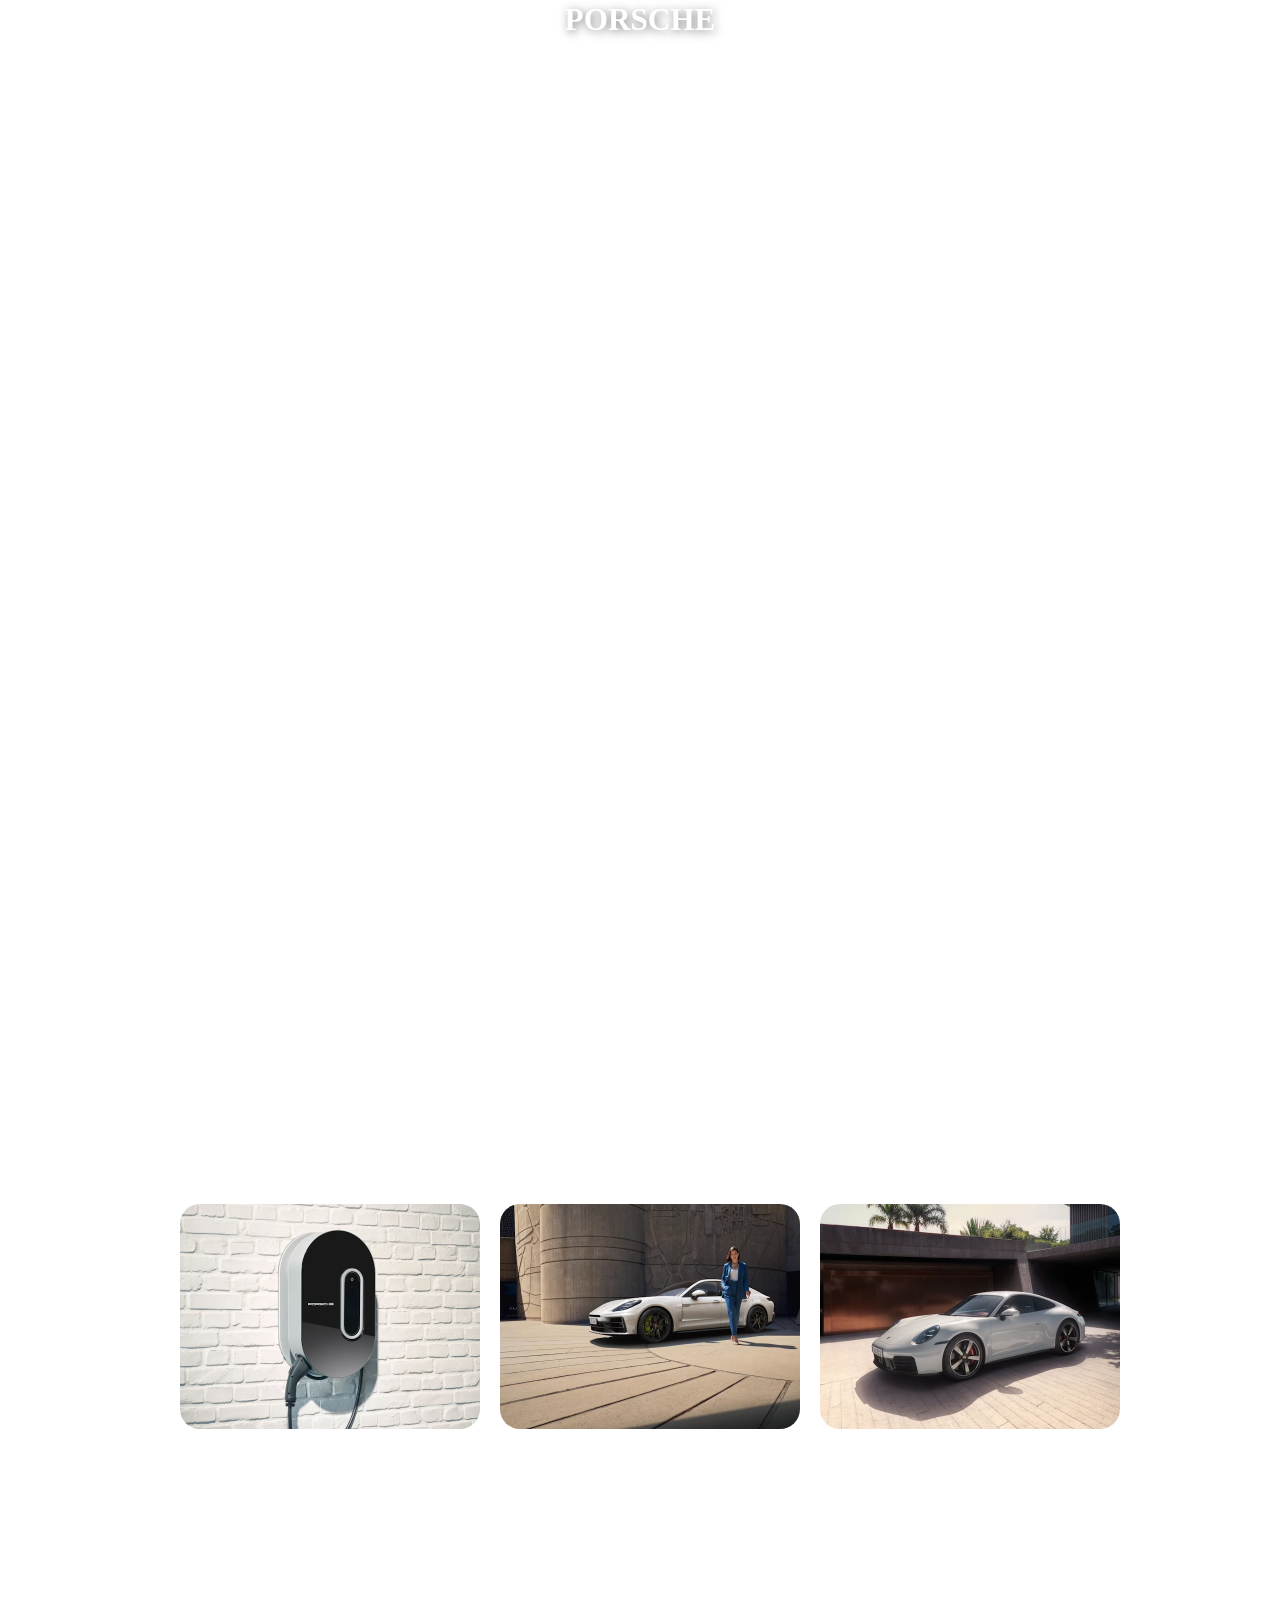
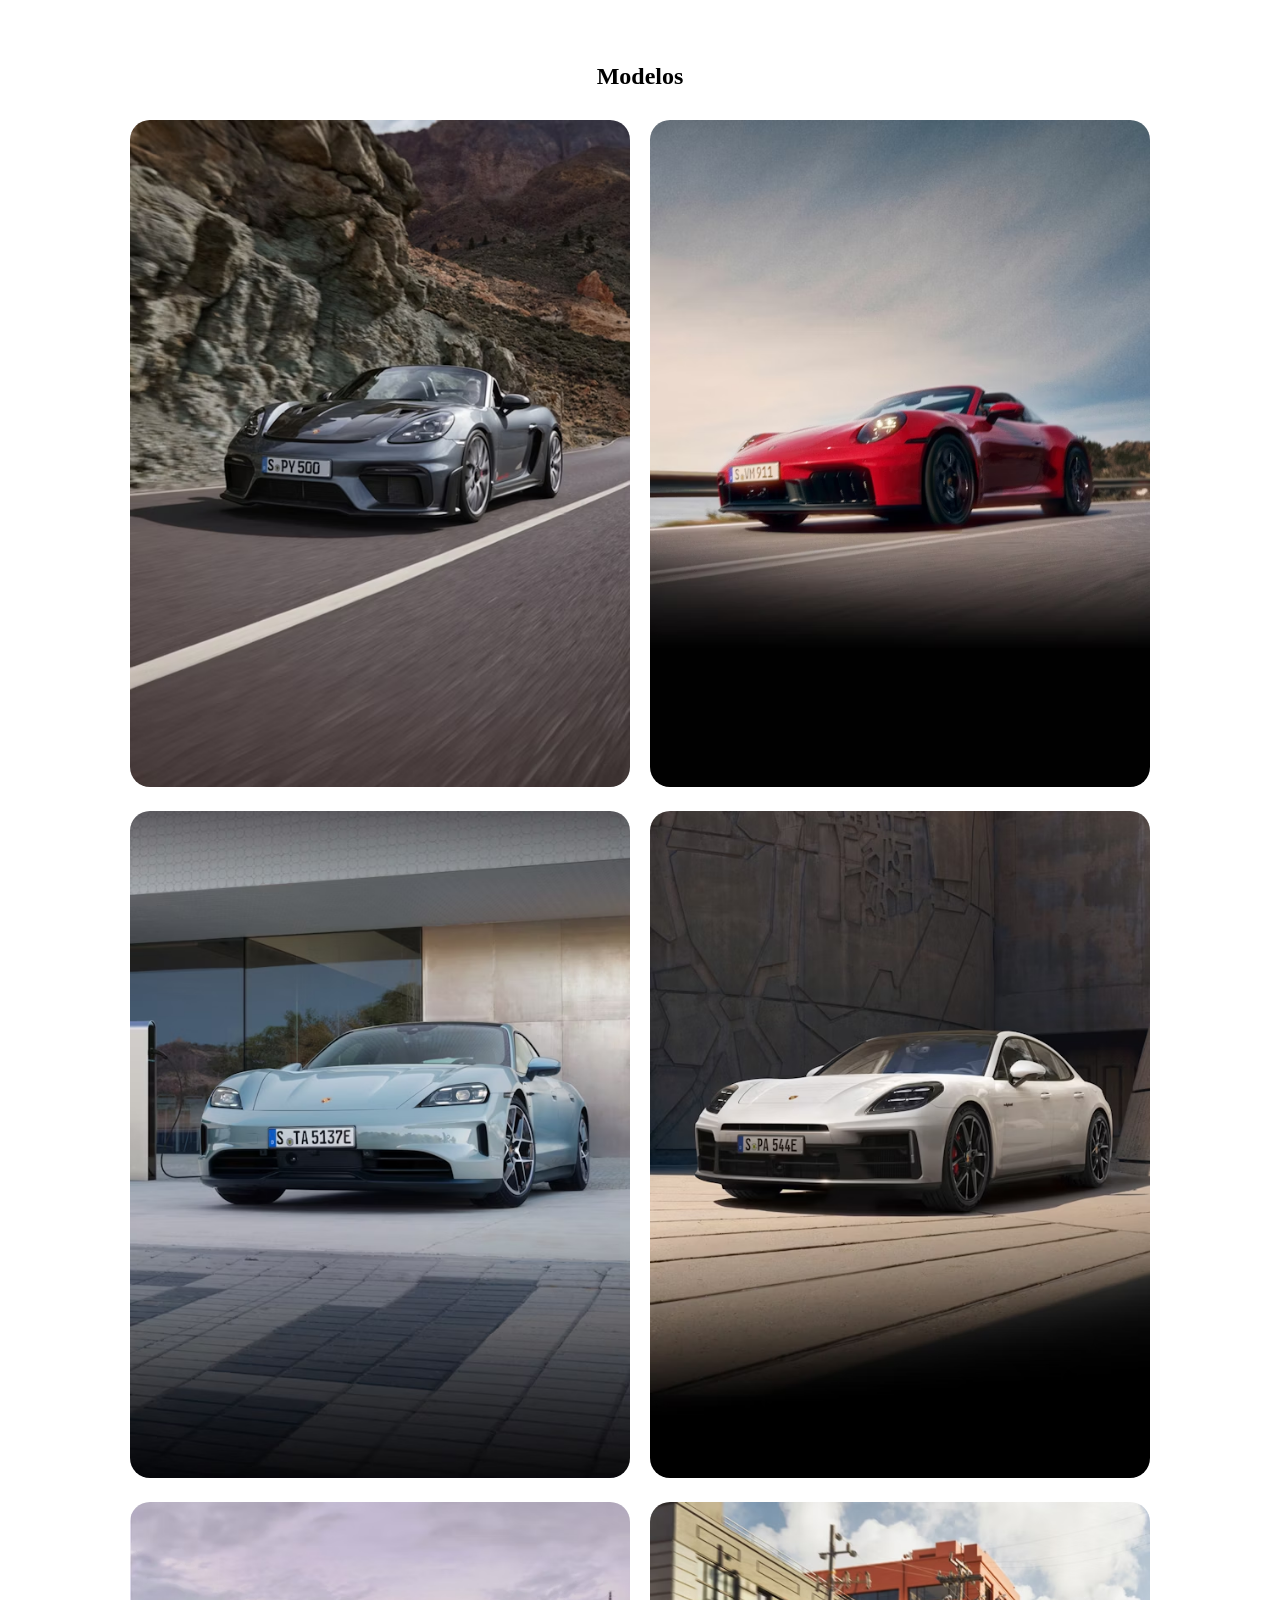
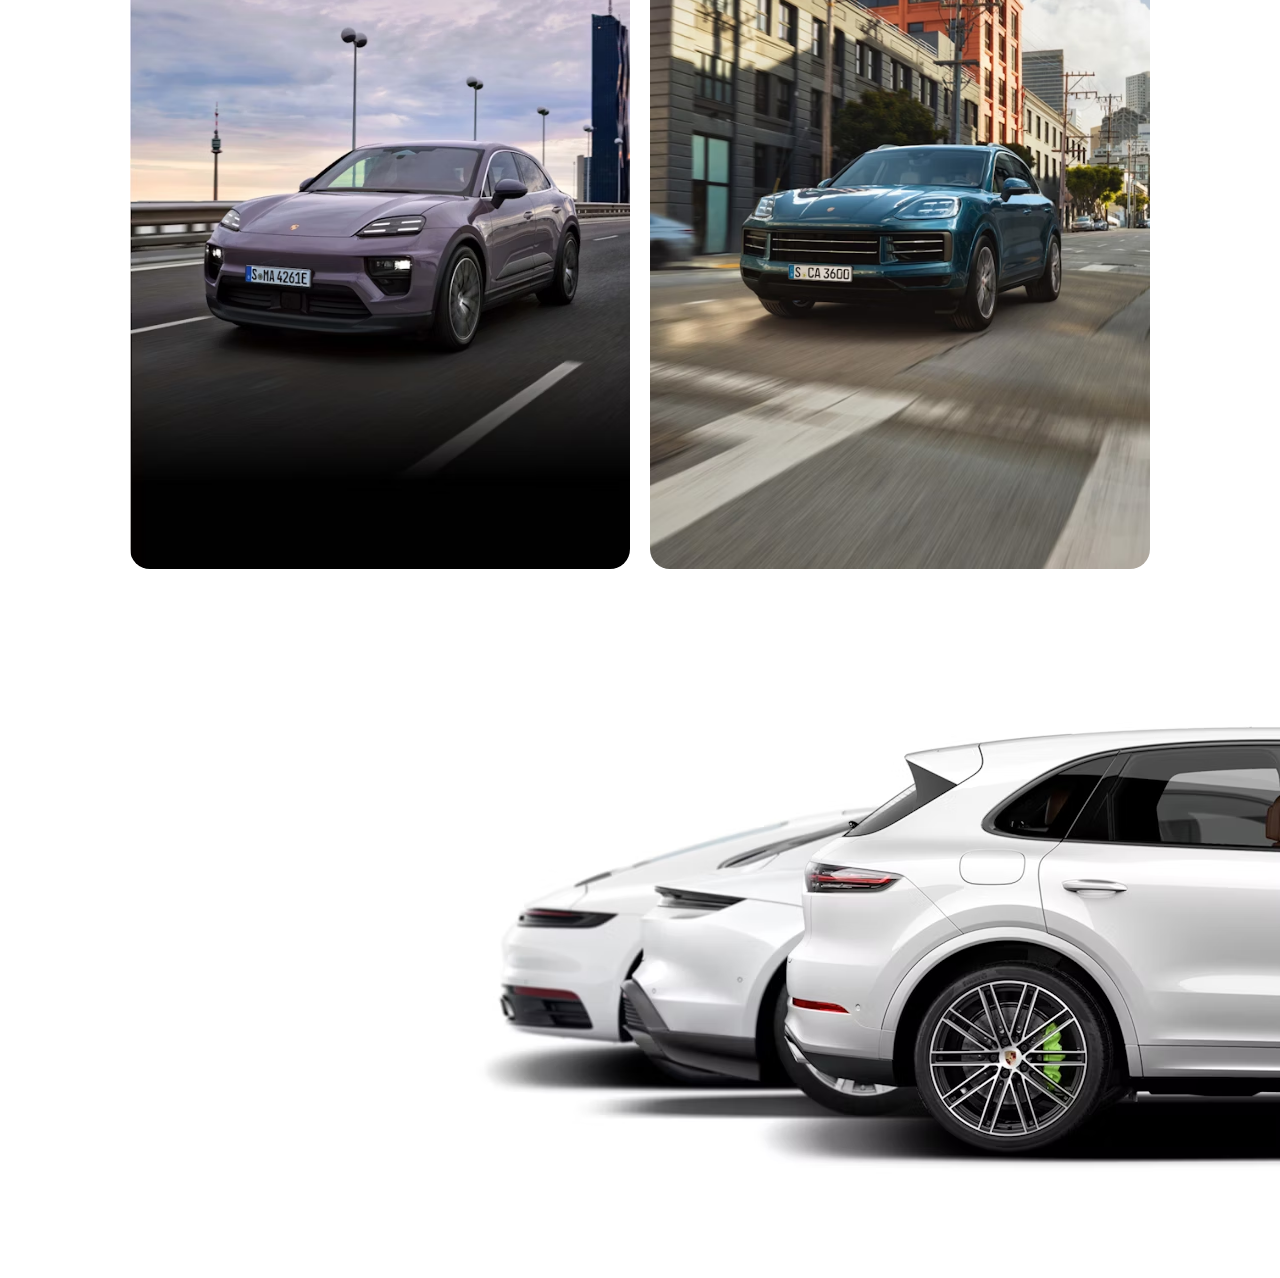
==== index.html @ 4b526ed1 "Add files via upload" ====
<!DOCTYPE html>
<html lang="en">

<head>
    <meta charset="UTF-8">
    <meta name="viewport" content="width=device-width, initial-scale=1.0">
    <link rel="stylesheet" href="css/pg1.css">
    <link rel="stylesheet" href="css/mobile1.css">
    <title>porsche</title>
</head>

<body>

    <section>

    <div class="videodefundo">
        <video class="fundo1" autoplay muted loop> 
            <source src="img/The new Porsche 911 ｜ Iconic to the core.mp4">
        </video>
    </div>

    <div class="logo">
        <a href="index.html"> <h1 class="log1">PORSCHE</h1>
        </a>
    </div>

</section>

<section class="semvideo">

    <ul class="lista1">
        <a href="https://www.youtube.com/watch?v=5KUokQX4sXY" class="item1"><img  src="img/estacoes.avif" alt=""></a>
        <a href="https://www.youtube.com/watch?v=5KUokQX4sXY" class="item1"><img  src="img/panamera.avif" alt=""></a>
        <a href="https://www.youtube.com/watch?v=5KUokQX4sXY" class="item1"><img  src="img/unicoeeterno.avif" alt=""></a>
    </ul>
    

    <h1 id="modelos">Modelos</h1>

    <ul id="modes">
        <a href="#" class="item2"><img  src="img/718.avif" alt=""></a>
        <a href="#" class="item2"><img  src="img/911.avif" alt=""></a>
        <a href="#" class="item2"><img  src="img/taycar.avif" alt=""></a>
        <a href="#" class="item2"><img  src="img/Panameracar.avif" alt=""></a>
        <a href="#" class="item2"><img  src="img/macan.avif" alt=""></a>
        <a href="#" class="item2"><img  src="img/cayenne.avif" alt=""></a>
    </ul>
<div class="seminovo">
    <img src="img/seminovo.avif" alt="" >
</div>

</section>
</body>
</html>
---- css/pg1.css ----
.logo {
    position: absolute;
    top: 20px;
    left: 50%;
    transform: translate(-50%, -50%);
    color: white;
    font-size: 1.3rem;
    text-shadow: 2px 2px 10px rgba(0, 0, 0, 0.5);
    text-align: center;
}

a {
  text-decoration: none;
  color: white;
}

* {
    margin: 0;
    padding: 0;
    box-sizing: border-box;
}

.videodefundo {   
    overflow: hidden;
}

.fundo1 {
    position: relative;
    height: 1200px;
    top: 360px;
    left: 790px;
    transform: translate(-50%, -50%);
    object-fit: cover;
}


.lista1 img {
    border-radius: 20px;
    width: 300px;
    margin-left: 20px;
    min-width: 200px;   
}

.lista1 {
    top: 700px;
    justify-content: center;
    display: grid;
    grid-template-columns: repeat(3, 0fr);
    overflow: hidden;
}

#modes {
    display: grid;
    justify-content: center;
    grid-template-columns: repeat(2, 0fr); /* 2 colunas */
    gap: 20px;
    max-width: 600px; /* Define um limite para a largura */
    margin: 30px auto;
}

#modes img {
    width: 500px;
    border-radius: 20px;
}

#modelos {
 display: flex;
 justify-content: center;
 margin-top: 230px;
}



.seminovo {
    display: flex;
    justify-content: flex-end;
}
---- css/mobile1.css ----
@media screen and (max-width: 1200px) {
  .lista1 {
    left: 19px;
    top: 940px;
    justify-items: center;
    width: 360px;
    display: grid;
    grid-template-columns: repeat(1, 1fr);
    }

  .lista1 img {
    border-radius: 20px;
    width: 300px;
    margin-top: 20px;
    min-width: 200px;
  
  }
  

  .fundo1 {
    position: relative;
    top: 360px;
    height: 1140px;
    transform: translate(-50%, -50%);
    object-fit: cover;
    }

  #modes {
    justify-items: center;
    display: grid;
    grid-template-columns: repeat(1, 1fr); /* 2 colunas */
    gap: 20px;
    max-width: 600px; /* Define um limite para a largura */
    margin: 400px auto;
  }

  #modes img {
    width: 300px;
    border-radius: 20px;
}

  #modelos {
    display: flex;
    justify-content: center;
    margin-top: 230px;
}

.seminovo {
  overflow: hidden;
  height: 300px;
}

.seminovo {
  display: flex;
  justify-content: flex-end;
}
  }
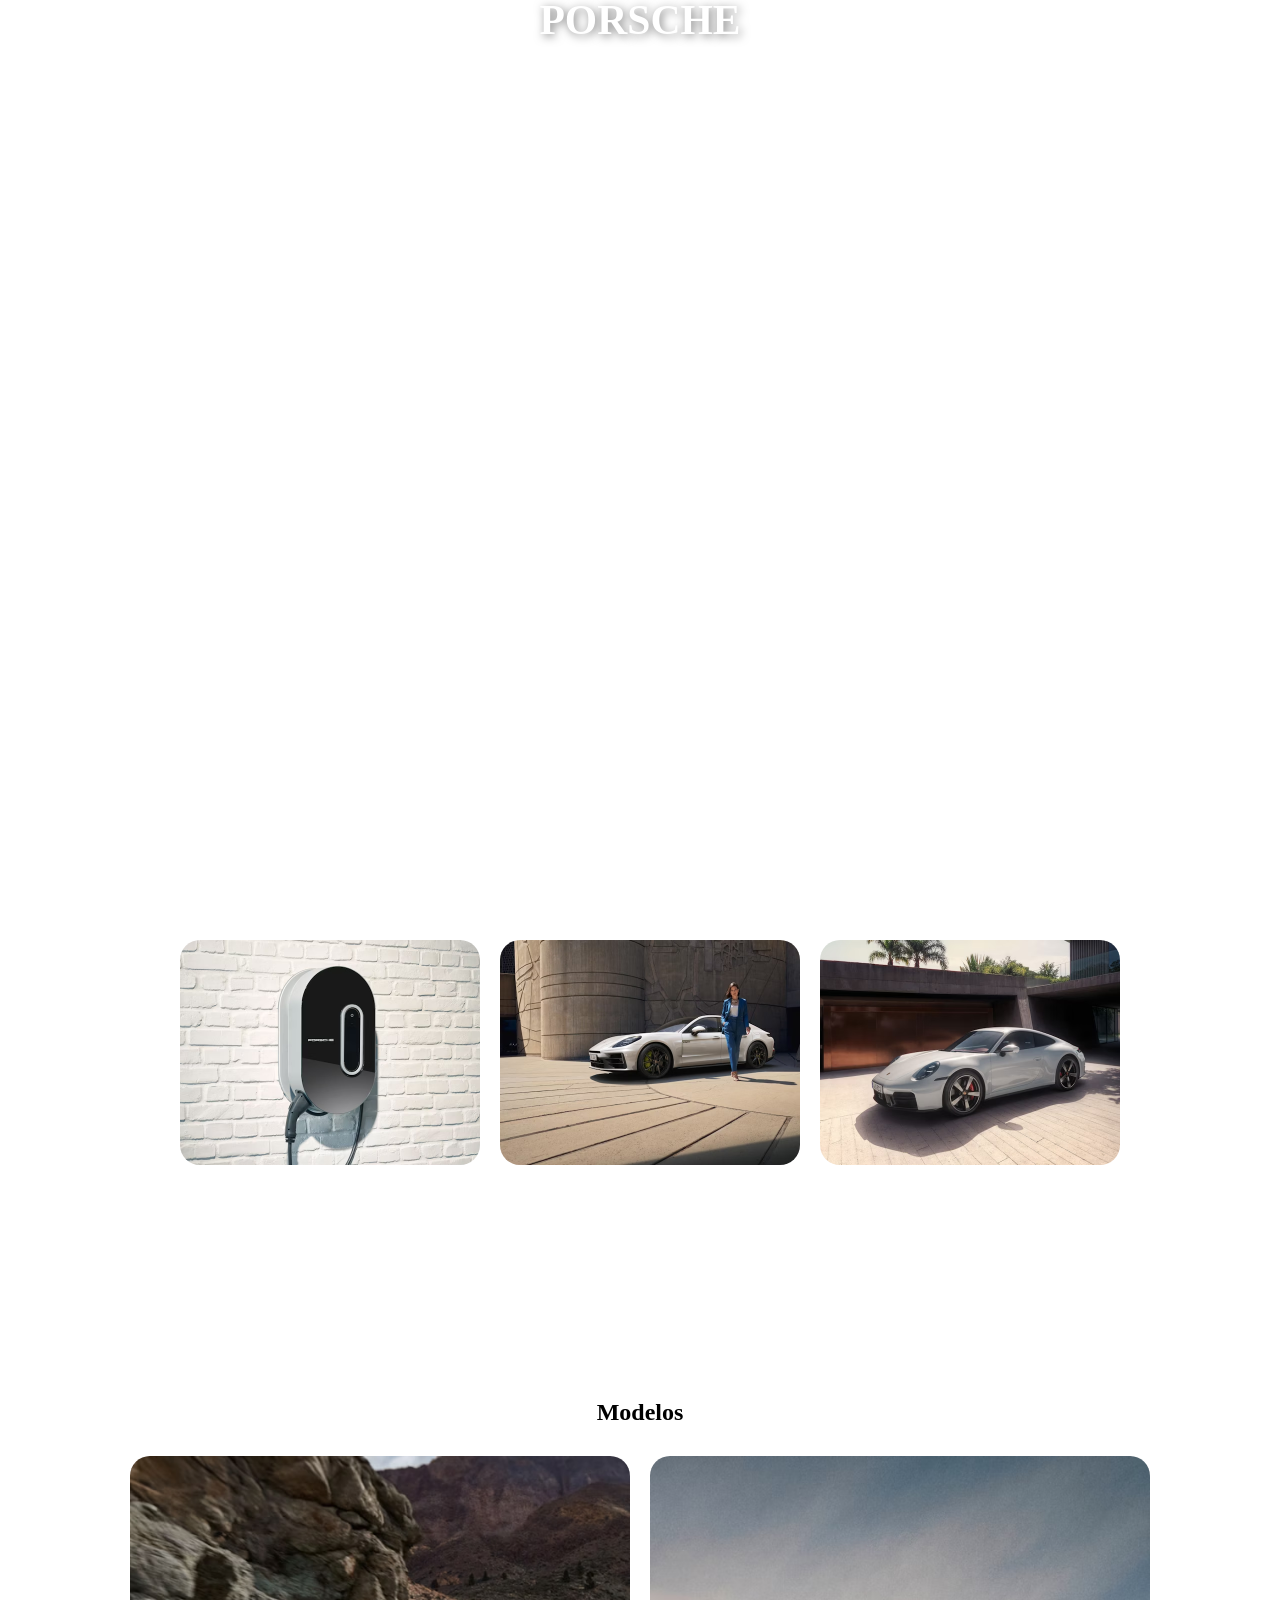
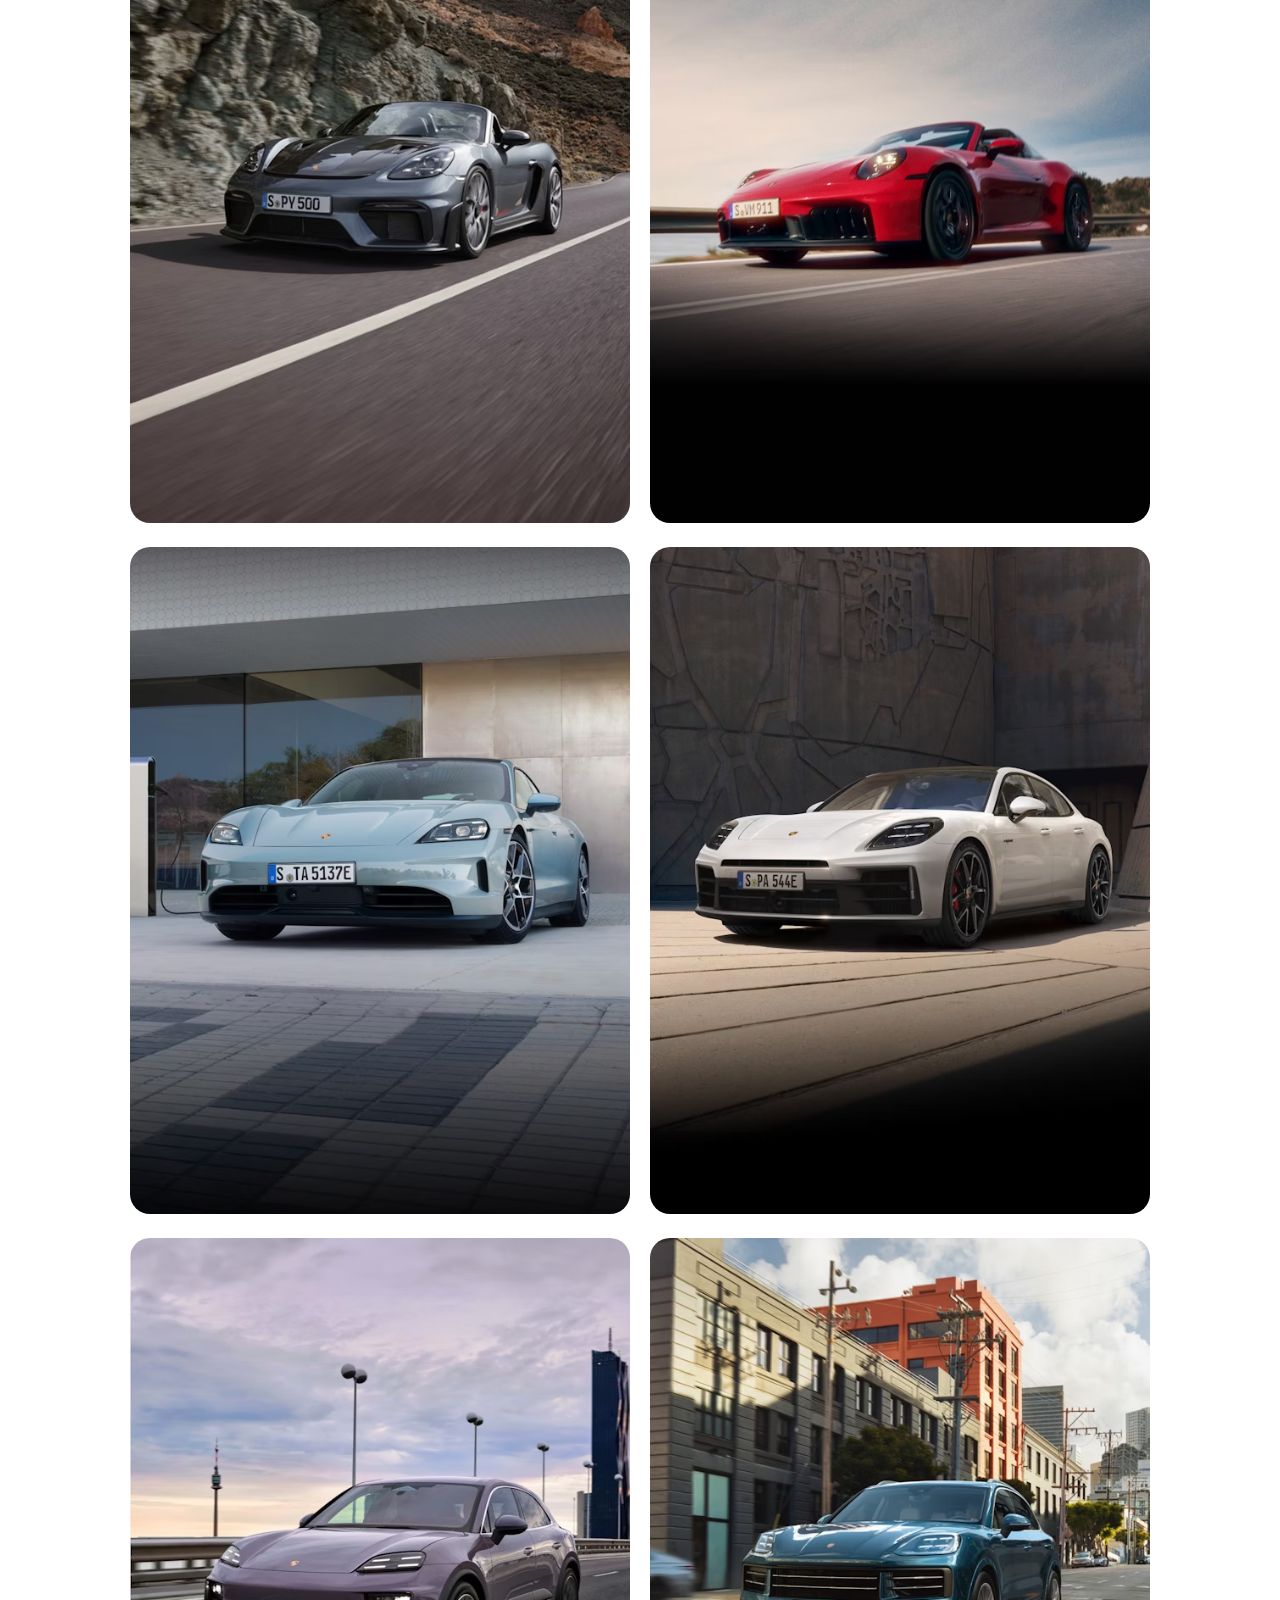
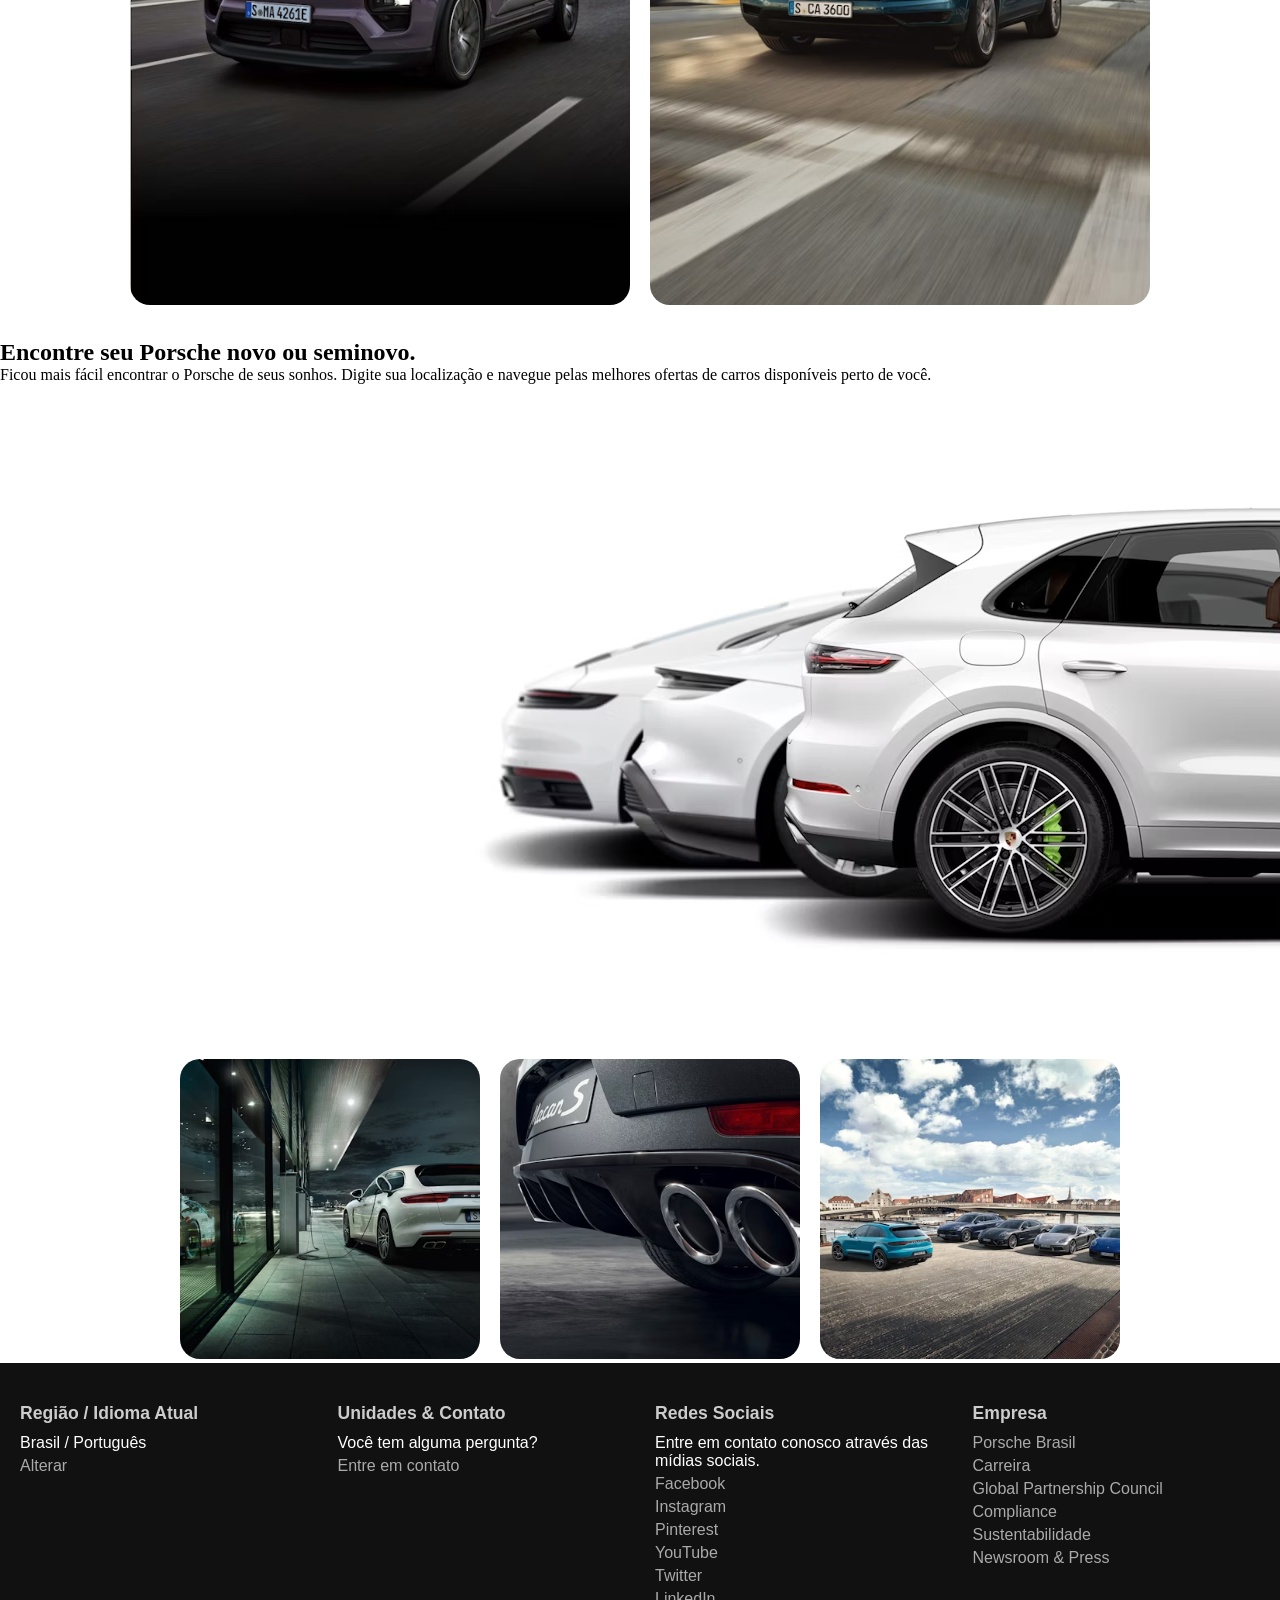
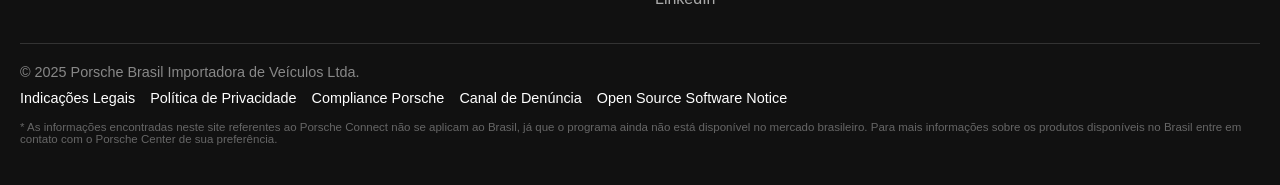
==== commit b4789207: "Add files via upload" ====
--- a/index.html
+++ b/index.html
@@ -11,44 +11,142 @@
 
 <body>
 
-    <section>
+    <main>
 
-    <div class="videodefundo">
-        <video class="fundo1" autoplay muted loop> 
-            <source src="img/The new Porsche 911 ｜ Iconic to the core.mp4">
-        </video>
-    </div>
+        <div class="videodefundo">
+            <video class="fundo1" autoplay muted loop>
+                <source src="img/The new Porsche 911 ｜ Iconic to the core.mp4" type="video/mp4">
+            </video>
+        </div>
 
-    <div class="logo">
-        <a href="index.html"> <h1 class="log1">PORSCHE</h1>
-        </a>
-    </div>
+        <div class="logo">
+            <a href="index.html">
+                <h1 class="log1">PORSCHE</h1>
+            </a>
+        </div>
 
-</section>
+    </main>
 
-<section class="semvideo">
+    <section class="semvideo">
 
-    <ul class="lista1">
-        <a href="https://www.youtube.com/watch?v=5KUokQX4sXY" class="item1"><img  src="img/estacoes.avif" alt=""></a>
-        <a href="https://www.youtube.com/watch?v=5KUokQX4sXY" class="item1"><img  src="img/panamera.avif" alt=""></a>
-        <a href="https://www.youtube.com/watch?v=5KUokQX4sXY" class="item1"><img  src="img/unicoeeterno.avif" alt=""></a>
-    </ul>
-    
+        <ul class="lista1">
+            <li><a href="#" class="item1"><img src="img/estacoes.avif" alt="" class="fade-in"></a></li>
+            <li><a href="#" class="item1"><img src="img/panamera.avif" alt="" class="fade-in"></a></li>
+            <li><a href="#" class="item1"><img src="img/unicoeeterno.avif" alt="" class="fade-in"></a></li>
+        </ul>
 
-    <h1 id="modelos">Modelos</h1>
 
-    <ul id="modes">
-        <a href="#" class="item2"><img  src="img/718.avif" alt=""></a>
-        <a href="#" class="item2"><img  src="img/911.avif" alt=""></a>
-        <a href="#" class="item2"><img  src="img/taycar.avif" alt=""></a>
-        <a href="#" class="item2"><img  src="img/Panameracar.avif" alt=""></a>
-        <a href="#" class="item2"><img  src="img/macan.avif" alt=""></a>
-        <a href="#" class="item2"><img  src="img/cayenne.avif" alt=""></a>
-    </ul>
-<div class="seminovo">
-    <img src="img/seminovo.avif" alt="" >
-</div>
+        <h1 id="modelos">Modelos</h1>
 
-</section>
+        <ul id="modes">
+            <li><a href="#" class="item2"><img src="img/718.avif" alt="" class="fade-in"></a></li>
+            <li><a href="#" class="item2"><img src="img/911.avif" alt="" class="fade-in"></a></li>
+            <li><a href="#" class="item2"><img src="img/taycar.avif" alt="" class="fade-in"></a></li>
+            <li><a href="#" class="item2"><img src="img/Panameracar.avif" alt="" class="fade-in"></a></li>
+            <li><a href="#" class="item2"><img src="img/macan.avif" alt="" class="fade-in"></a></li>
+            <li><a href="#" class="item2"><img src="img/cayenne.avif" alt="" class="fade-in"></a></li>
+        </ul>
+
+        <div class="nov">
+            <h1><strong>Encontre seu Porsche novo ou seminovo.</strong></h1>
+            <div class="paragrafo">
+            <p>Ficou mais fácil encontrar o Porsche de seus sonhos. Digite sua localização e navegue pelas melhores
+                ofertas de carros disponíveis perto de você.</p>
+            </div>
+            </div>    
+        <div class="seminovo">
+            <img src="img/seminovo.avif" alt="">
+        </div>
+
+    </section>
+
+    <section class="bana">
+        <div class="descubr">
+            <ul id="descu">
+                <li><a href="#" class="item3"><img src="img/E-Performance.avif" alt="" class="fade-in"></a></li>
+                    <li><a href="#" class="item3"><img src="img/Tequipment.avif" alt="" class="fade-in"></a></li>
+                        <li><a href="#" class="item3"><img src="img/Finder.avif" alt="" class="fade-in"></a></li>
+            </ul>
+        </div>
+    </section>
+    <footer>
+        <footer class="rodape">
+            <div class="footer-container">
+          
+              <div class="footer-col">
+                <h3>Região / Idioma Atual</h3>
+                <p>Brasil / Português</p>
+                <a href="#">Alterar</a>
+              </div>
+          
+              <div class="footer-col">
+                <h3>Unidades & Contato</h3>
+                <p>Você tem alguma pergunta?</p>
+                <a href="#">Entre em contato</a>
+              </div>
+          
+              <div class="footer-col">
+                <h3>Redes Sociais</h3>
+                <p>Entre em contato conosco através das mídias sociais.</p>
+                <ul class="social-links">
+                  <li><a href="#" target="_blank">Facebook</a></li>
+                  <li><a href="#" target="_blank">Instagram</a></li>
+                  <li><a href="#" target="_blank">Pinterest</a></li>
+                  <li><a href="#" target="_blank">YouTube</a></li>
+                  <li><a href="#" target="_blank">Twitter</a></li>
+                  <li><a href="#" target="_blank">LinkedIn</a></li>
+                </ul>
+              </div>
+          
+              <div class="footer-col">
+                <h3>Empresa</h3>
+                <ul>
+                  <li><a href="#">Porsche Brasil</a></li>
+                  <li><a href="#">Carreira</a></li>
+                  <li><a href="#">Global Partnership Council</a></li>
+                  <li><a href="#">Compliance</a></li>
+                  <li><a href="#">Sustentabilidade</a></li>
+                  <li><a href="#">Newsroom & Press</a></li>
+                </ul>
+              </div>
+          
+            </div>
+          
+            <div class="footer-bottom">
+              <p>© 2025 Porsche Brasil Importadora de Veículos Ltda.</p>
+              <ul class="legal-links">
+                <li><a href="#">Indicações Legais</a></li>
+                <li><a href="#">Política de Privacidade</a></li>
+                <li><a href="#">Compliance Porsche</a></li>
+                <li><a href="#">Canal de Denúncia</a></li>
+                <li><a href="#">Open Source Software Notice</a></li>
+              </ul>
+              <p class="note">
+                * As informações encontradas neste site referentes ao Porsche Connect não se aplicam ao Brasil, já que o programa ainda não está disponível no mercado brasileiro. Para mais informações sobre os produtos disponíveis no Brasil entre em contato com o Porsche Center de sua preferência.
+              </p>
+            </div>
+          
+          </footer>
+          
+    </footer>
+
+    <script>
+        const elementos = document.querySelectorAll('.fade-in');
+      
+        const observer = new IntersectionObserver((entradas) => {
+          entradas.forEach(entrada => {
+            if (entrada.isIntersecting) {
+              entrada.target.classList.add('apareceu');
+              observer.unobserve(entrada.target); // anima só uma vez
+            }
+          });
+        }, {
+          threshold: 0.1
+        });
+      
+        elementos.forEach(el => observer.observe(el));
+      </script>
+      
 </body>
+
 </html>
--- a/css/pg1.css
+++ b/css/pg1.css
@@ -20,18 +20,36 @@
     box-sizing: border-box;
 }
 
-.videodefundo {   
+.videodefundo {
+    position: relative;
+    height: 100vh;
     overflow: hidden;
+    display: flex;
+    align-items: center;
+    justify-content: center;
 }
 
 .fundo1 {
-    position: relative;
-    height: 1200px;
-    top: 360px;
-    left: 790px;
-    transform: translate(-50%, -50%);
+    position: absolute;
+    top: 0;
+    left: 0;
+    width: 100%;
+    height: 100%;
     object-fit: cover;
+    z-index: 0;
+    opacity: 1;
 }
+
+ul {
+    list-style: none;
+    padding: 0;
+    margin: 0;
+}
+
+.semvideo {
+    margin-top: 40px; 
+}
+
 
 
 .lista1 img {
@@ -74,4 +92,98 @@
 .seminovo {
     display: flex;
     justify-content: flex-end;
-}+}
+
+#descu {
+    justify-content: center;
+    display: grid;
+    grid-template-columns: repeat(3, 0fr);
+}
+
+.item3 img {
+    border-radius: 20px;
+    width: 300px;
+    margin-left: 20px;
+    min-width: 200px;   
+}
+
+.foote {
+    color: azure;
+}
+.rodape {
+    background-color: #111;
+    color: #fff;
+    padding: 40px 20px;
+    font-family: Arial, sans-serif;
+  }
+  
+  .footer-container {
+    display: grid;
+    grid-template-columns: repeat(auto-fit, minmax(220px, 1fr));
+    gap: 30px;
+    margin-bottom: 30px;
+  }
+  
+  .footer-col h3 {
+    margin-bottom: 10px;
+    font-size: 1.1em;
+    color: #ccc;
+  }
+  
+  .footer-col a {
+    color: #aaa;
+    text-decoration: none;
+    display: block;
+    margin: 5px 0;
+  }
+  
+  .footer-col a:hover {
+    color: #fff;
+  }
+  
+  .social-links {
+    list-style: none;
+    padding: 0;
+  }
+  
+  .social-links li {
+    margin-bottom: 5px;
+  }
+  
+  .footer-bottom {
+    border-top: 1px solid #333;
+    padding-top: 20px;
+    font-size: 0.9em;
+    color: #888;
+  }
+  
+  .legal-links {
+    list-style: none;
+    padding: 0;
+    display: flex;
+    flex-wrap: wrap;
+    gap: 15px;
+    margin: 10px 0;
+  }
+  
+  .legal-links li {
+    display: inline;
+  }
+  
+  .note {
+    font-size: 0.8em;
+    margin-top: 15px;
+    color: #666;
+  }
+  
+.fade-in {
+    opacity: 0;
+    transform: translateY(30px);
+    transition: opacity 1s ease-out, transform 1s ease-out;
+  }
+  
+  .fade-in.apareceu {
+    opacity: 1;
+    transform: translateY(0);
+  }
+  
--- a/css/mobile1.css
+++ b/css/mobile1.css
@@ -43,6 +43,7 @@
     display: flex;
     justify-content: center;
     margin-top: 230px;
+  
 }
 
 .seminovo {
